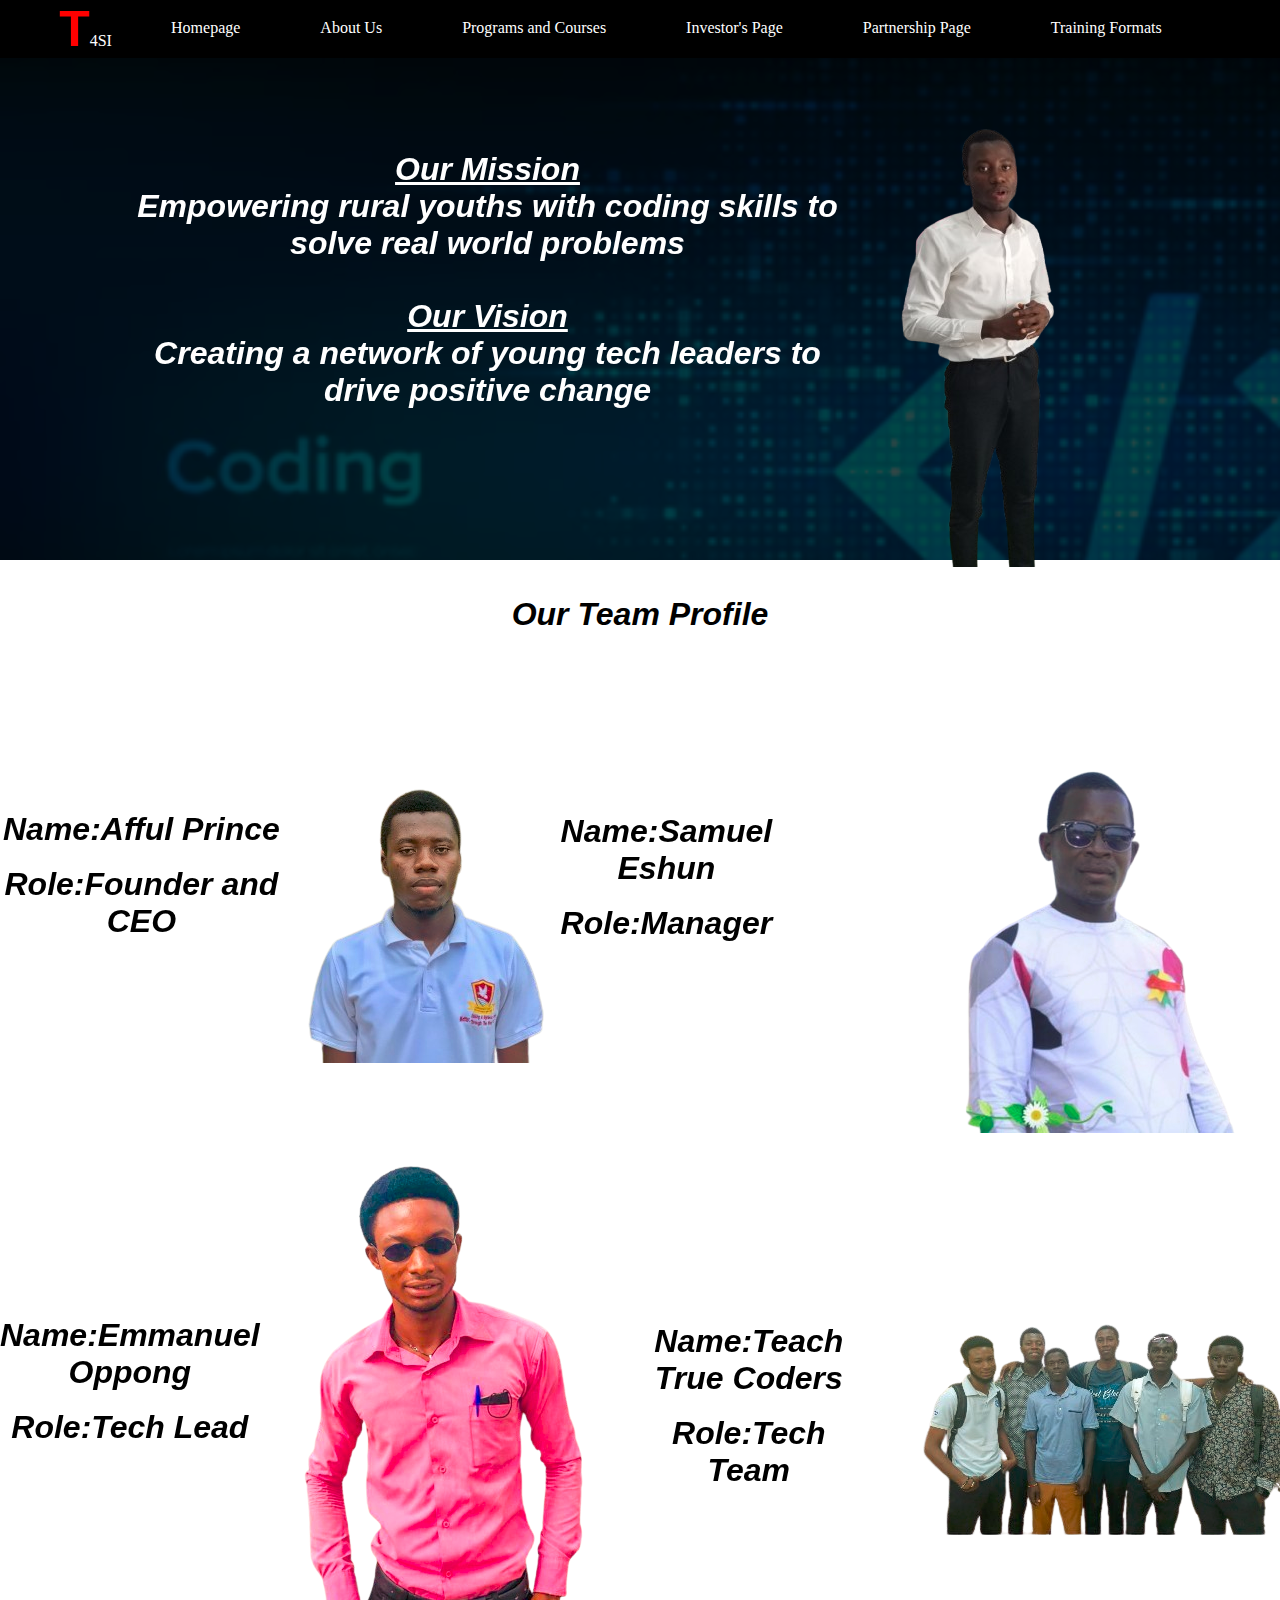
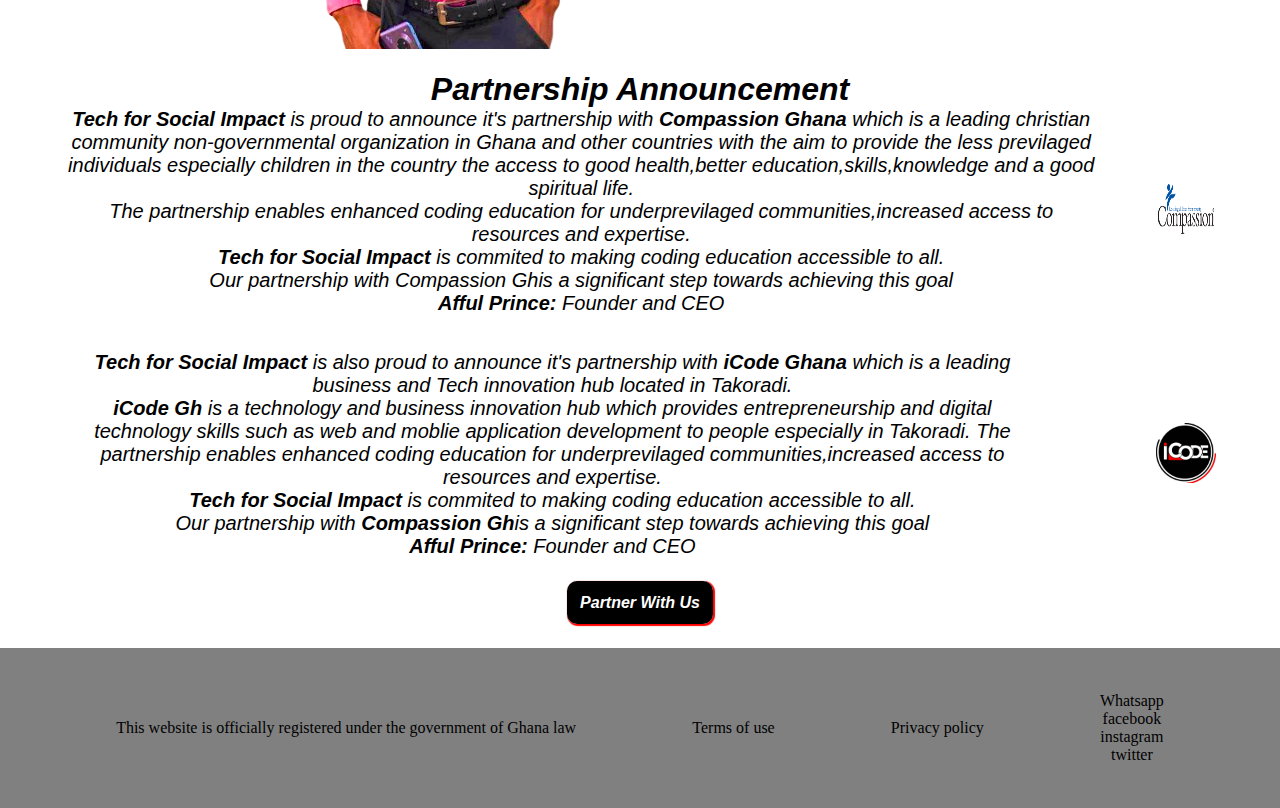
==== html/about.html @ bb2b6586 "first commit" ====
<!DOCTYPE html>
<html lang="en">
<head>
    <meta charset="UTF-8">
    <meta name="viewport" content="width=device-width, initial-scale=1.0">
    <title>Document</title>
    <link rel="stylesheet" href="../css/styles.css">

</head>
<body>
  <!-- navbar and it's content  -->
  <nav class="navbar">
    <div class="contents">

      <div class="first_content"><span class="logo-text">T</span>4SI</div>
      <!-- various pages -->
       
<div class="second_content">
<li><a href="../index.html">Homepage</a></li>  
<li><a href="../html/about.html">About Us</a></li> 
<li><a href="../html/courses.html">Programs and Courses</a></li>  
<li><a href="../html/investor_page.html">Investor's Page</a></li>
<li><a href="../html/partnership_ann.html">Partnership Page</a></li>
<li><a href="../html/training_format.html">Training Formats</a></li>
</div>

<div class="third_content"></div>

</div>

  </nav>
<!-- <br><br><br><br> -->
  <!-- main content -->
  <div class="ultimate">

    <div class="inner">
        <div class="ultimate_1">
            <h1 class="mission_1">Our Mission</h1>
            <h1 class="mission">Empowering rural youths with coding skills to solve real world problems</h1>
        </div>
    <br><br>
        <div class="ultimate_1">
            <h1 class="mission_1">Our Vision</h1>
            <h1 class="mission">Creating a network of young tech leaders to drive positive change</h1>
        </div>
    </div>

   
 
    <div class="ultimate_2">
<img src="../images/use.png" alt="no pic" class="" loading="lazy">
    </div>

  </div>

  <!-- staff hierachy -->
   <div class="team"><br><br>
    <h1 class="profile">Our Team Profile</h1>
    <div class="team_1">
        <div class="CEO">
            <div class="identity"><br><br><br><br><br><br>
    <h1 class="name">Name:Afful Prince</h1><br>
    <h1 class="role">Role:Founder and CEO</h1>
            </div>
    
            <div class="identity_pic">
    <img src="../images/me.png" alt="no_pic for " class="id_pic" downloading="lazy">
            </div>
        </div>
    
        <div class="CEO">
            <div class="identity"><br><br><br><br><br><br><br><br><br><br>
    <h1 class="name">Name:Samuel Eshun </h1><br>
    <h1 class="role">Role:Manager</h1>
            </div>
    
            <div class="identity_pic">
    <img src="../images/sam.png" alt="no_pic for " class="id_pic" downloading="lazy">
            </div>
        </div>
    </div>


    <div class="team_1">
        <div class="CEO">
            <div class="identity"><br><br><br><br><br><br><br><br><br><br>
    <h1 class="name">Name:Emmanuel Oppong </h1><br>
    <h1 class="role">Role:Tech Lead</h1>
            </div>
    
            <div class="identity_pic">
    <img src="../images/yo.png" alt="no_pic for " class="id_pic" downloading="lazy">
            </div>
        </div>
    
        <div class="CEO">
            <div class="identity"><br><br><br><br><br><br>
    <h1 class="name">Name:Teach True Coders</h1><br>
    <h1 class="role">Role:Tech Team</h1>
            </div>
    
            <div class="identity_pic">
    <img src="../images/t.png" alt="no_pic for " class="id_pic" downloading="lazy">
            </div>
        </div>
    </div>
    </div>

   </div>

   <!-- partnership announcements -->
    <div class="partnership_announcement">  <br>
        <h1 class="title">Partnership Announcement</h1>
        <!-- first paartner -->
        <div class="first_partner">

        <div class="describe">
           
            <p class="statement"><b>Tech for Social Impact </b> is proud to announce it's partnership with <b>Compassion Ghana</b> which is a leading christian community non-governmental organization in Ghana and other countries with the aim to provide the less previlaged individuals especially children in the country the access to good health,better education,skills,knowledge and a good spiritual life. <br>
            The partnership enables enhanced coding education for underprevilaged communities,increased access to resources and expertise. <br>
            <b>Tech for Social Impact</b>  <span>is commited to making  coding education accessible to all.</span> <br>
            Our partnership with <bold>Compassion Gh</bold>is a significant step towards achieving this goal <br>
            <b>Afful Prince:</b>  <span>Founder and CEO</span></p>
        </div>

        <div class="describe_pic">
            <img src="../images/A1.webp" alt="no pic" class="des_pic_1" downloading="lazy" >
        </div>

        </div>
<br><br>
<!-- second partner -->
<div class="second_partner">

    <div class="describe">
       
        <p class="statement"><b>Tech for Social Impact</b> is also proud to announce it's partnership with <b>iCode Ghana</b> which is a leading business and Tech innovation hub located in Takoradi. <br><b>iCode Gh </b> is a technology and business innovation hub which provides entrepreneurship and digital technology skills such as web and moblie application development to people especially in Takoradi.
        The partnership enables enhanced coding education for underprevilaged communities,increased access to resources and expertise. <br>
        <b>Tech for Social Impact</b>  <span>is commited to making  coding education accessible to all.</span> <br>
        Our partnership with <b>Compassion Gh</b>is a significant step towards achieving this goal <br>
        <b>Afful Prince:</b>  <span>Founder and CEO</span></p>
    </div>

    <div class="describe_pic">
        <img src="../images/icode.jpg" alt="no pic" class="des_pic_2" downloading="lazy" >
    </div>

    </div>
<br><br>
    <a href="partnership_ann.html" class="partner_button">Partner With Us</a>
    
    </div>



<!-- 
footer section -->
<br><br>
<footer>

  <div class="cp_info">
<a href="#" id="link">This website is officially registered under the government of Ghana law</a>
  </div>

  <div class="terms_of_use">
<a href="#" id="link">Terms of use</a>
  </div>

  <div class="p_p">
<a href="#" id="link">Privacy policy</a>
  </div>

  <div class="sm_links">
<a href="https://wa.me/596865714" id="link">Whatsapp</a>
<a href="https://facebook.com" id="link">facebook</a>
<a href="https://instagram.com" id="link">instagram</a>
<a href="https://twitter.com" id="link">twitter</a>
  </div>

</footer>
---- css/styles.css ----
*{
    padding: 0;
    margin: 0;
    box-sizing: border-box;
    z-index: 0;
}
body{
text-align: center;
}
.navbar{

}
.contents{
  display: flex;
  justify-content: space-evenly;
}
.logo{
   border-radius: 50%; 
  width: 80px;
  height: 80px;
  object-fit: cover;
}
.logo-text {
  font-size: 50px;
  font-family: 'Segoe UI', Tahoma, Geneva, Verdana, sans-serif;
  font-weight: bolder;
  color: red;
}
nav{
  background-color: black;
  color: white;
  position: fixed;
  width: 100%;
}
.second_content{
  list-style: none;
  display: flex;
  gap: 5rem;
  padding-top: 1.5%;
}
a{
 color: white;
 text-decoration: none;

}
a:hover{
  text-decoration: underline;
  text-decoration-color: red;
}
.hero{
gap: 10%;
  display: flex;

  align-items: center;
 justify-content: center;  
  text-align: center;
  background-color: whitesmoke;
  background-size: cover;
}
.btn{
  background-color: black;
  color: white;
  width: 10%;
  padding: 0.5%;
  border-radius: 15px;
  cursor: pointer;

}
.apply_now{
  background-color: black;
  color: white;
  padding: 0.5%;
  border-radius: 15px;
  width: 25%;

}
.left{
  width: 30rem;
}
.apply_now:hover{
  text-decoration: none;
}
.first_image{
  height: 30rem;
  width: 100%;
}
.hidden{
  display: none;
}
.hidden:hover{
  display: block;
}
.start_1{
  width: 30%;
  height: 15rem;

  text-align: center;
  border-radius: 15px;
  background-color: rgb(233, 228, 228);
  background-image: url(../images/AI4.PNG);
  background-blend-mode: multiply;
  color: white;
  background-size: cover;
}
.start_1:hover{
  background-color: rgb(80, 75, 75);
}
.start_2{
  width: 30%;
  height: 15rem;
  text-align: center;
  border-radius: 15px;
  background-color: rgb(131, 125, 125);
  background-image: url(../images/AI2.PNG);
  background-blend-mode: multiply;
  color: white;
  background-size: cover;
}
.start_2:hover{
  background-color: rgb(80, 75, 75);
}
.start_3{
  width: 30%;
  height: 15rem;
  text-align: center;
  border-radius: 15px;
  background-color: rgb(116, 103, 103);
  background-image: url(../images/larry.jpg);
  background-blend-mode: multiply;
  color: white;
  background-size: cover;
}
.start_3:hover{
  background-color: rgb(80, 75, 75); 
}
.start_4{
  width: 30%;
  height: 15rem;
  text-align: center;
  border-radius: 15px;
  background-color: rgb(133, 130, 130);
  background-image:url(../images/cap.PNG) ;
  background-blend-mode: multiply;
  color: white;
  background-size: cover;
}
.start_4:hover{
  background-color: rgb(80, 75, 75); 
}
.programs{
text-align: center;
}
.set_1{
  display: flex;
  justify-content: center;
  align-items: center;
  justify-content: space-evenly;
  
}
footer{
 background-color: grey;
  width: 100%;
  height: 10rem;
  position: sticky;
  display: flex;
  justify-content: center;
  align-items: center;
  text-align: center;
  justify-content: space-evenly;
}
.sm_links{
  display: grid;
  
}
#link{
  color: black;
}
.ultimate{
  background-color: rgb(74, 70, 70);
  background-image: url(../images/7.PNG);
  background-repeat: no-repeat;
  background-size: cover;
  background-blend-mode: multiply;
  background-attachment: fixed;
  color: white;
  width: 100%;
  height: 35rem;
  font-family: 'Segoe UI', Tahoma, Geneva, Verdana, sans-serif;
  font-weight: bold;
  font-style: italic;
  display: flex;
  align-items: center;
  justify-content: center;
  justify-content: space-around;
}
.mission_1{
  text-decoration: underline;
}
.inner{
  display: flex;
  flex-direction: column;
  padding-left: 10%;
}
/* .prince{
  background-image: url(../images/me.png);
  background-color: rgba(8, 6, 6, 0.268);
  width: 400px;
  height: 400px;
  background-size: cover;
  background-repeat: no-repeat;
  background-position: center;
  background-blend-mode: multiply;
  background-clip: border-box;
  clip-path: polygon(20%,100%,100%,0%);
} */
 .team{
  font-family: 'Segoe UI', Tahoma, Geneva, Verdana, sans-serif;
  font-weight: bold;
  font-style: italic;

 }
 .CEO{
  display: flex;
 }
.team_1{
  display: flex;
  align-items: center;
  justify-content: center;
  justify-content: space-evenly;
}
.partnership_announcement{
  text-align: center;
  font-family: 'Segoe UI', Tahoma, Geneva, Verdana, sans-serif;
  font-style: italic;
}
.statement{
  font-size: 20px;
}
.des_pic_1{
  width: 60px;
  height: 60px;
  border-radius: 15px;
}
.des_pic_2{
  width: 60px;
  height: 60px;
  border-radius: 15px;
}
.first_partner{
  display: flex;
  align-items: center;
  justify-content: center;
  justify-content: space-evenly;
  gap: 5%;
  padding-left: 5%;
  padding-right: 5%;
}
.second_partner{
  display: flex;
  align-items: center;
  justify-content: center;
  justify-content: space-evenly;
  gap: 10%;
  padding-left: 5%;
  padding-right: 5%;
}
.main_box{
  text-align: center;
  font-family: 'Segoe UI', Tahoma, Geneva, Verdana, sans-serif;
  font-weight: bold;
  font-style: italic;
  background-color: white;
  width: 100%;
  height: 50rem;
  display: flex;
  justify-content: center;
  align-items: center;
  justify-content: space-around;
}
.program_1{
  width: 400px;
  height: 400px;
  background-color: whitesmoke;
text-align: center;
font-size: 18px;
padding-left: 2%;
color: gray;
}
.course_1{
  background-color: black;
  width: 400px;
  text-align: center;
}
.course_name{
  color: black;
}
.top_circle{
  width: 100px;
  height: 100px;
  border-radius: 50%;
  background-color: white;
  margin-left: 35%;
  display: flex;
  justify-content: center;
  align-items: center;
}
.course_img{
  width: 70px;
  height: 70px;
  border-radius: 50%;

}
.partner_button{
  background-color: black;
  padding: 1%;
  border-radius: 10px;
  font-family: 'Segoe UI', Tahoma, Geneva, Verdana, sans-serif;
  font-weight: bold;
  box-shadow: 1px 1px 1px 1px red;

}
.program_2{
  display: flex;
  flex-direction: column;
  justify-content: center;
  align-items: center;
  text-align: center;
  background-color: whitesmoke;
  width: 400px;
  height: 400px;
}



























  /* MEDIA QERIES */
  @media (max-width: 480px) {
    /* styles for small mobile devices */
    body{
background-color: red;
    }
.hero{
  display: grid;
}
nav{
  
}
.second_content{
  display: none;
}
.set_1{
  display: grid;
}
.ultimate{
  display: grid;
}
.CEO{
  display: grid;
}
.team_1{
  display: grid;
}
    }
    
  
  
  
  /* - Medium (481px - 640px): */
  
  @media (min-width: 481px) and (max-width: 640px) {
    /* styles for medium mobile devices */
    body{
   background-color: lightgoldenrodyellow;
    }


  }
  
  
  /* - Large (641px - 768px): */
  
  @media (min-width: 641px) and (max-width: 768px) {
    /* styles for large mobile devices */
    body{
     background-color: pink;
    }

  
  }
  
  
  /* Tablets
  
  - Small (769px - 960px): */
  
  @media (min-width: 769px) and (max-width: 960px) {
    /* styles for small tablets */
    body{
   
    }


  }
  
  
  /* - Medium (961px - 1024px): */
  
  @media (min-width: 961px) and (max-width: 1024px) {
    /* styles for medium tablets */
    body{

    }

  }
  
  
  /* - Large (1025px - 1280px): */
  
  @media (min-width: 1025px) and (max-width: 1280px) {
    /* styles for large tablets */
    body{
     
    }

  }
  
  
  /* Desktops */
  
  /* - Small (1281px - 1440px): */
  
   @media (min-width: 1281px) and (max-width: 1440px) {
    /* styles for small desktops */
    body{
   
    }
  
  }
  
  
  /* - Medium (1441px - 1680px): */
  
  @media (min-width: 1441px) and (max-width: 1680px) {
    /* styles for medium desktops */
   
  }
  
  
  /* - Large (1681px - 1920px): */
  
  @media (min-width: 1681px) and (max-width: 1920px) {
    /* styles for large desktops */
    body{
     
    }
  }
  
  
  /* - Extra Large (1921px and up): */
  
  @media (min-width: 1921px) {
    /* styles for extra large desktops */
  }
  
  /* 
  Other Devices
  
  - Wearables (240px - 320px): */
  
  @media (max-width: 320px) {
    /* styles for wearables */
  }
  
  
  /* - Gaming Consoles (720px - 1080px): */
  
  @media (min-width: 720px) and (max-width: 1080px) {
    /* styles for gaming consoles */
  }
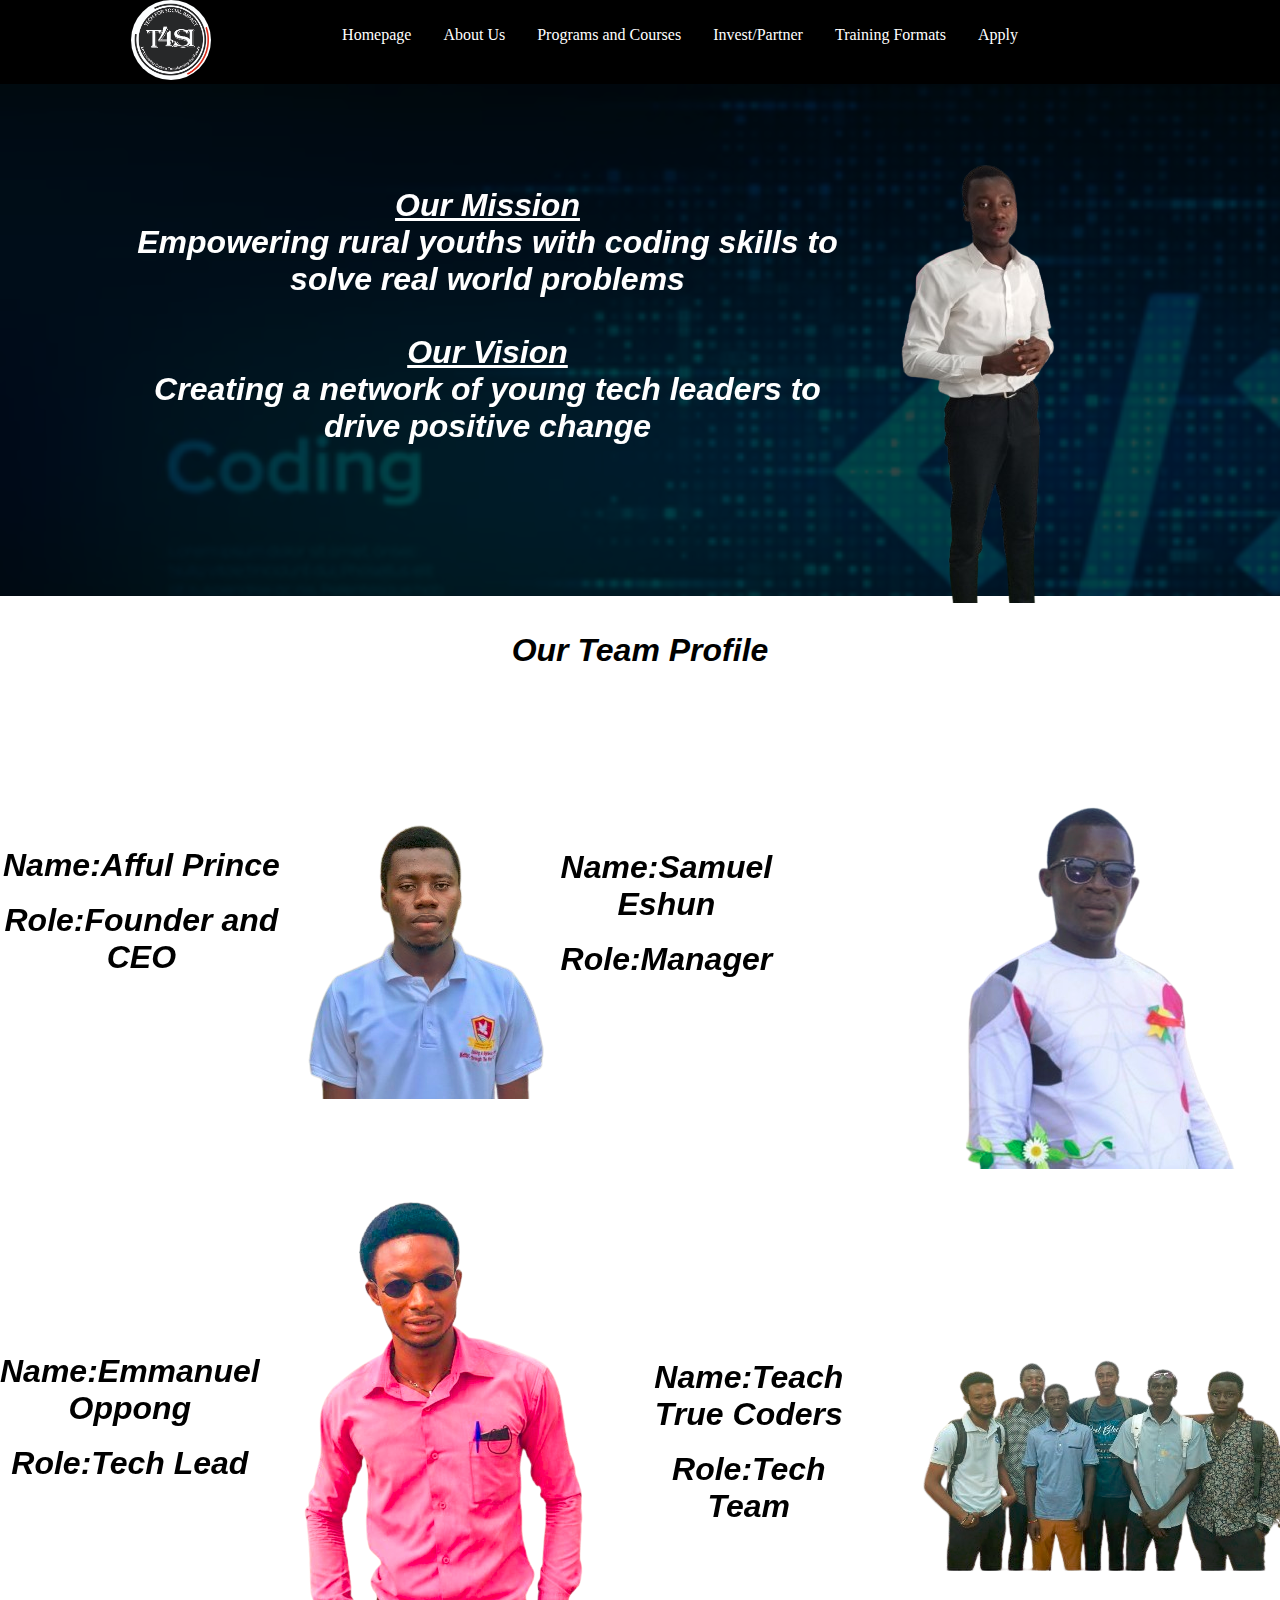
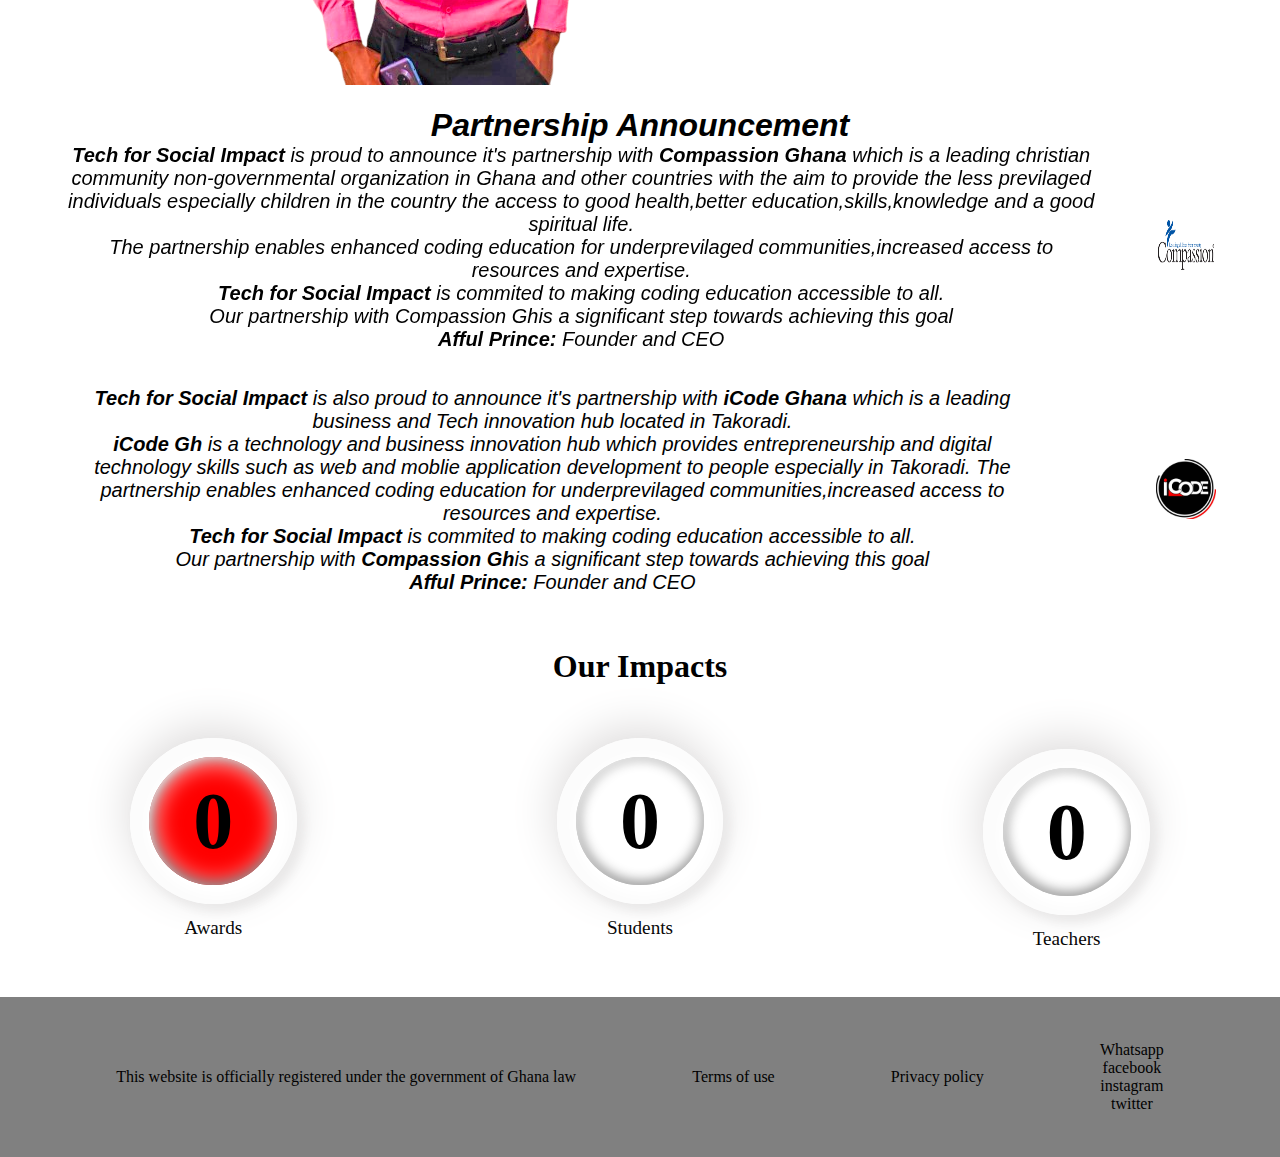
==== commit 4c4b373f: "second repo" ====
--- a/html/about.html
+++ b/html/about.html
@@ -9,19 +9,21 @@
 </head>
 <body>
   <!-- navbar and it's content  -->
+  <!-- navbar and it's content  -->
   <nav class="navbar">
     <div class="contents">
 
-      <div class="first_content"><span class="logo-text">T</span>4SI</div>
+      <div class="first_content"><img src="../images/LOGO.jpg" alt="" class="logo"></div>
       <!-- various pages -->
-       
+      
 <div class="second_content">
 <li><a href="../index.html">Homepage</a></li>  
 <li><a href="../html/about.html">About Us</a></li> 
 <li><a href="../html/courses.html">Programs and Courses</a></li>  
-<li><a href="../html/investor_page.html">Investor's Page</a></li>
-<li><a href="../html/partnership_ann.html">Partnership Page</a></li>
+<li><a href="../html/investor_page.html">Invest/Partner</a></li>
 <li><a href="../html/training_format.html">Training Formats</a></li>
+<li><a href="./html/apply.html">Apply </a></li>
+
 </div>
 
 <div class="third_content"></div>
@@ -29,6 +31,7 @@
 </div>
 
   </nav>
+  <br><br>
 <!-- <br><br><br><br> -->
   <!-- main content -->
   <div class="ultimate">
@@ -150,7 +153,38 @@
     <a href="partnership_ann.html" class="partner_button">Partner With Us</a>
     
     </div>
-
+<!-- impact container -->
+<h1 style="text-align: center;">Our Impacts </h1><br><br><br><br>
+<section class="impact_container">
+  
+    <br>
+    <br>
+   <div class="impact">
+    <div class="counter">
+        <h1 class="">0</h1>
+        <li>Awards</li>
+        <br>
+    </div>
+    <div class="counter">
+        <h1>0</h1>
+        <li>Students</li>
+        <br>
+    </div>
+    <div class="counter">
+       
+        <h1>0</h1>
+        <li>Teachers</li>
+    </div>
+    <!-- <div class="counter">
+        <h1>0</h1>
+        
+        <li>student’s</li>
+        <br> -->
+    </div>
+    
+   </div>
+  
+</section>
 
 
 <!-- 
@@ -177,4 +211,9 @@
 <a href="https://twitter.com" id="link">twitter</a>
   </div>
 
-</footer>+</footer>
+
+
+<script src="../js/home.js"></script>
+</body>
+</html>--- a/css/styles.css
+++ b/css/styles.css
@@ -35,8 +35,8 @@
 .second_content{
   list-style: none;
   display: flex;
-  gap: 5rem;
-  padding-top: 1.5%;
+  gap: 2rem;
+  padding-top: 2%;
 }
 a{
  color: white;
@@ -48,15 +48,53 @@
   text-decoration-color: red;
 }
 .hero{
-gap: 10%;
-  display: flex;
-
+gap: 0%;
+  display: flex;
   align-items: center;
  justify-content: center;  
   text-align: center;
   background-color: whitesmoke;
-  background-size: cover;
-}
+  padding-left: 15%;
+  transition: all 2s ease;
+transform-origin: left;
+animation:  from 3s forwards ease-in-out;
+}
+
+/* rotating div  */
+@keyframes from {
+from{
+    transform: scale(.5) perspective(1000px);
+    background: linear-gradient(blue,purple);
+}
+to{
+      box-shadow: inset 2px 5px 7px 4px;
+    transform: scale(1) perspective(10px);
+}
+}
+
+
+
+/* rotating div  */
+.hero div{
+  transition: 2s ease-in-out;
+  animation:  skew 2s forwards;
+}
+
+
+@keyframes skew {
+0%{
+    background: linear-gradient(orange,purple);
+    transform: scale(.2);
+   
+}
+
+100%{
+transition: 2s ease-in-out;
+    transform:scale(1)  rotate(360deg);
+}
+}
+
+
 .btn{
   background-color: black;
   color: white;
@@ -81,19 +119,20 @@
   text-decoration: none;
 }
 .first_image{
-  height: 30rem;
+  height: 25rem;
   width: 100%;
 }
-.hidden{
-  display: none;
-}
+
 .hidden:hover{
   display: block;
+}
+.read_more{
+  background: black;
+  
 }
 .start_1{
   width: 30%;
   height: 15rem;
-
   text-align: center;
   border-radius: 15px;
   background-color: rgb(233, 228, 228);
@@ -201,18 +240,7 @@
   flex-direction: column;
   padding-left: 10%;
 }
-/* .prince{
-  background-image: url(../images/me.png);
-  background-color: rgba(8, 6, 6, 0.268);
-  width: 400px;
-  height: 400px;
-  background-size: cover;
-  background-repeat: no-repeat;
-  background-position: center;
-  background-blend-mode: multiply;
-  background-clip: border-box;
-  clip-path: polygon(20%,100%,100%,0%);
-} */
+
  .team{
   font-family: 'Segoe UI', Tahoma, Geneva, Verdana, sans-serif;
   font-weight: bold;
@@ -264,72 +292,81 @@
   padding-left: 5%;
   padding-right: 5%;
 }
-.main_box{
-  text-align: center;
-  font-family: 'Segoe UI', Tahoma, Geneva, Verdana, sans-serif;
-  font-weight: bold;
-  font-style: italic;
-  background-color: white;
+.impact_container{
+ display: flex;
+ justify-content: center;
+ align-items: center;
+ padding-left: 205;
+}
+.impact{
   width: 100%;
-  height: 50rem;
-  display: flex;
-  justify-content: center;
-  align-items: center;
+  display: flex;
+  /* grid-template-columns: 20% 20% 20%  20%; */
+  justify-content: center;
   justify-content: space-around;
-}
-.program_1{
-  width: 400px;
-  height: 400px;
-  background-color: whitesmoke;
-text-align: center;
-font-size: 18px;
-padding-left: 2%;
-color: gray;
-}
-.course_1{
-  background-color: black;
-  width: 400px;
-  text-align: center;
-}
-.course_name{
-  color: black;
-}
-.top_circle{
-  width: 100px;
-  height: 100px;
+  align-items: center;
+}
+.counter li{
+list-style: none;
+margin-top: 2rem;
+}
+.counter{
+  width: 10%;
+  height: 100%;
+  font-size: 1.2rem;
+ text-align: center;
+  
+}
+.counter h1{
+  font-size: 5rem;
   border-radius: 50%;
-  background-color: white;
-  margin-left: 35%;
-  display: flex;
-  justify-content: center;
-  align-items: center;
-}
-.course_img{
-  width: 70px;
-  height: 70px;
+ font-weight: bolder;
+  text-align: center;
+  height: 8rem;
+ display: flex;
+ justify-content: center;
+ align-items: center;
+ position: relative;
+ box-shadow: inset 2px 2px 3cqb white,inset 1px -1px 13px;
+}
+.counter h1::before{
+  width: 130%;
+  height: 130%;
+  position: absolute;
+  content: "";
+  
+ 
   border-radius: 50%;
-
-}
-.partner_button{
-  background-color: black;
-  padding: 1%;
-  border-radius: 10px;
-  font-family: 'Segoe UI', Tahoma, Geneva, Verdana, sans-serif;
-  font-weight: bold;
-  box-shadow: 1px 1px 1px 1px red;
-
-}
-.program_2{
-  display: flex;
-  flex-direction: column;
-  justify-content: center;
-  align-items: center;
-  text-align: center;
-  background-color: whitesmoke;
-  width: 400px;
-  height: 400px;
-}
-
+  
+ box-shadow: 6px 6px 10px 1px  #eae9e9,  -2px -10px 5cqb  
+ rgb(221, 219, 219),inset   4px 4px 12px 12px #fcfcfc;
+
+}
+.course_pic{
+  width: 50%;
+  height: 100%;
+  border-radius: 15px;
+}
+.course_pic_1{
+  width: 53%;
+  height: 100%;
+  border-radius: 15px;
+  padding-left: 5%;
+}
+.course_pic_2{
+  width: 48%;
+  height: 50%;
+  border-radius: 15px;
+ 
+}
+.hero_course{
+  display: flex;
+  justify-content: center;
+  align-items: center;
+}
+.course_content{
+  padding-left: 15%;
+}
 
 
 
@@ -360,7 +397,7 @@
   @media (max-width: 480px) {
     /* styles for small mobile devices */
     body{
-background-color: red;
+
     }
 .hero{
   display: grid;
@@ -382,6 +419,12 @@
 }
 .team_1{
   display: grid;
+}
+.hero_course{
+  display: grid;
+  gap: 5%;
+  justify-content: center;
+  align-items: center;
 }
     }
     
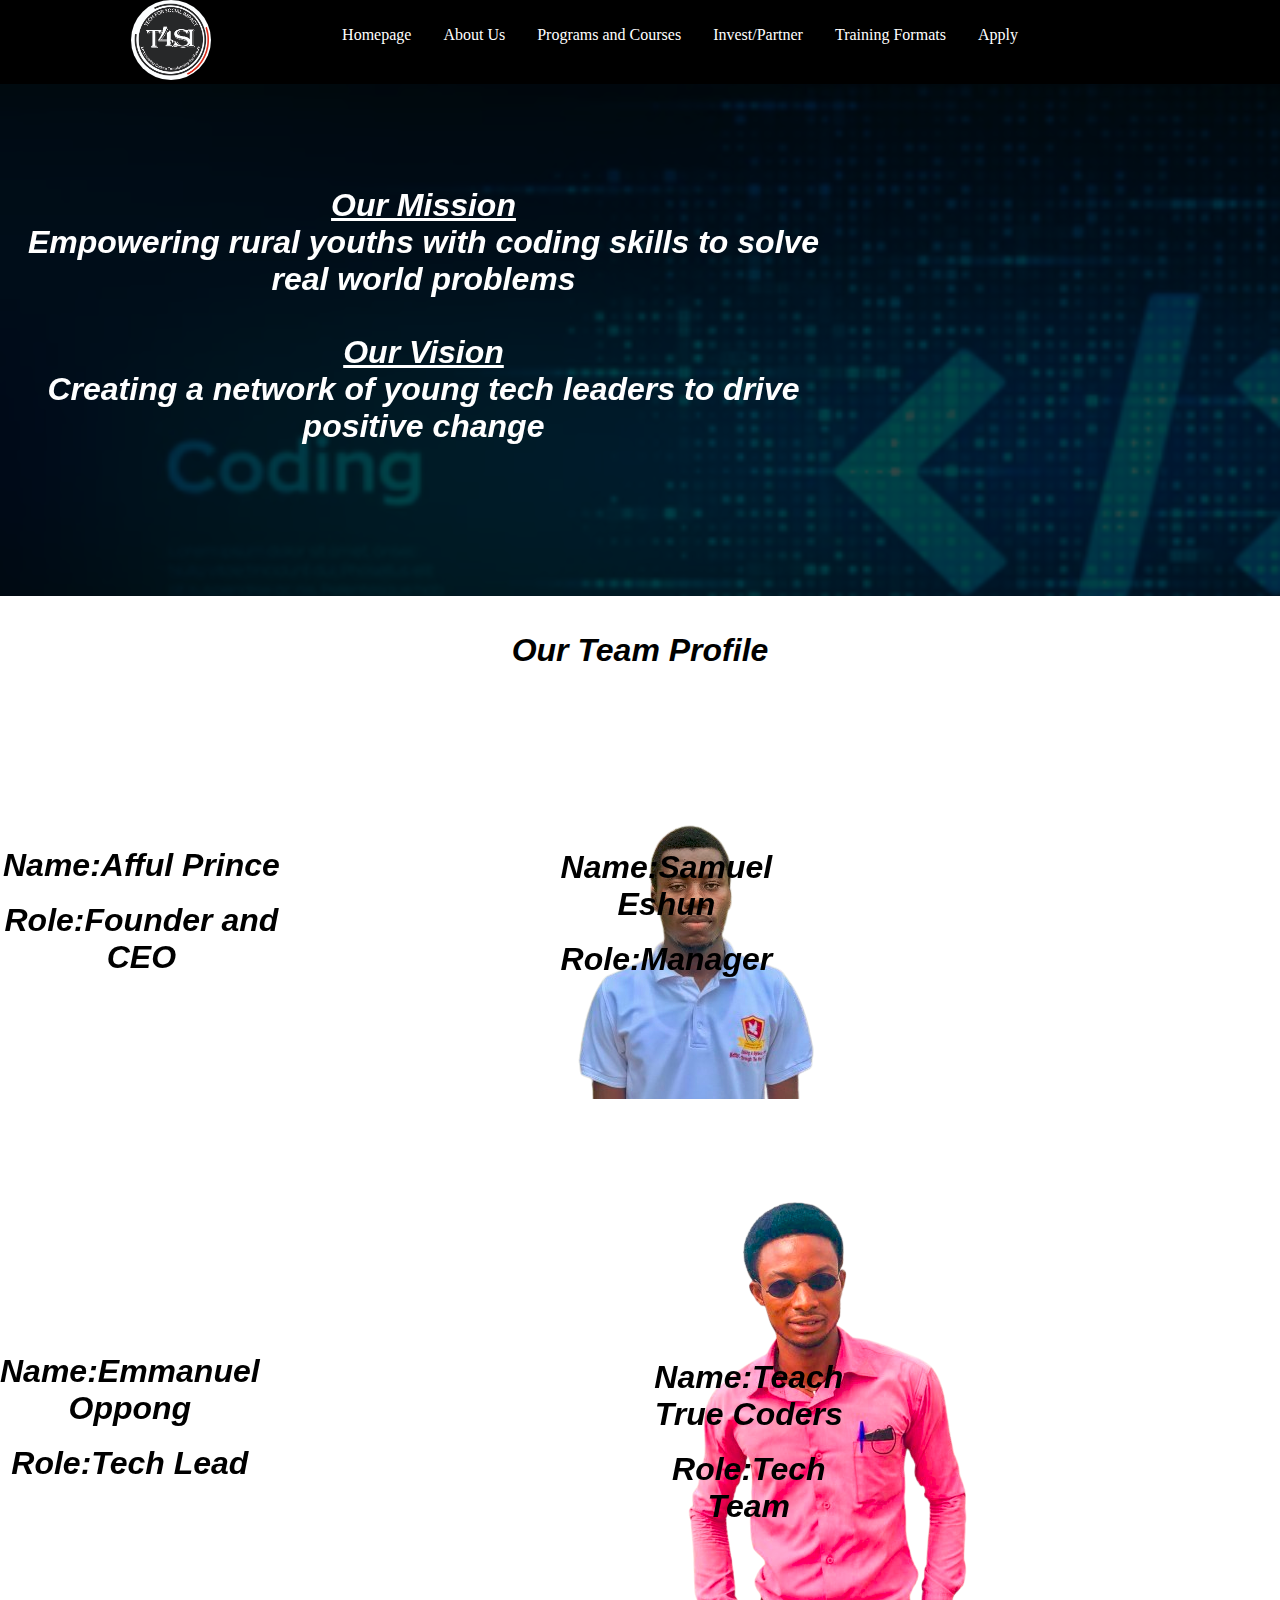
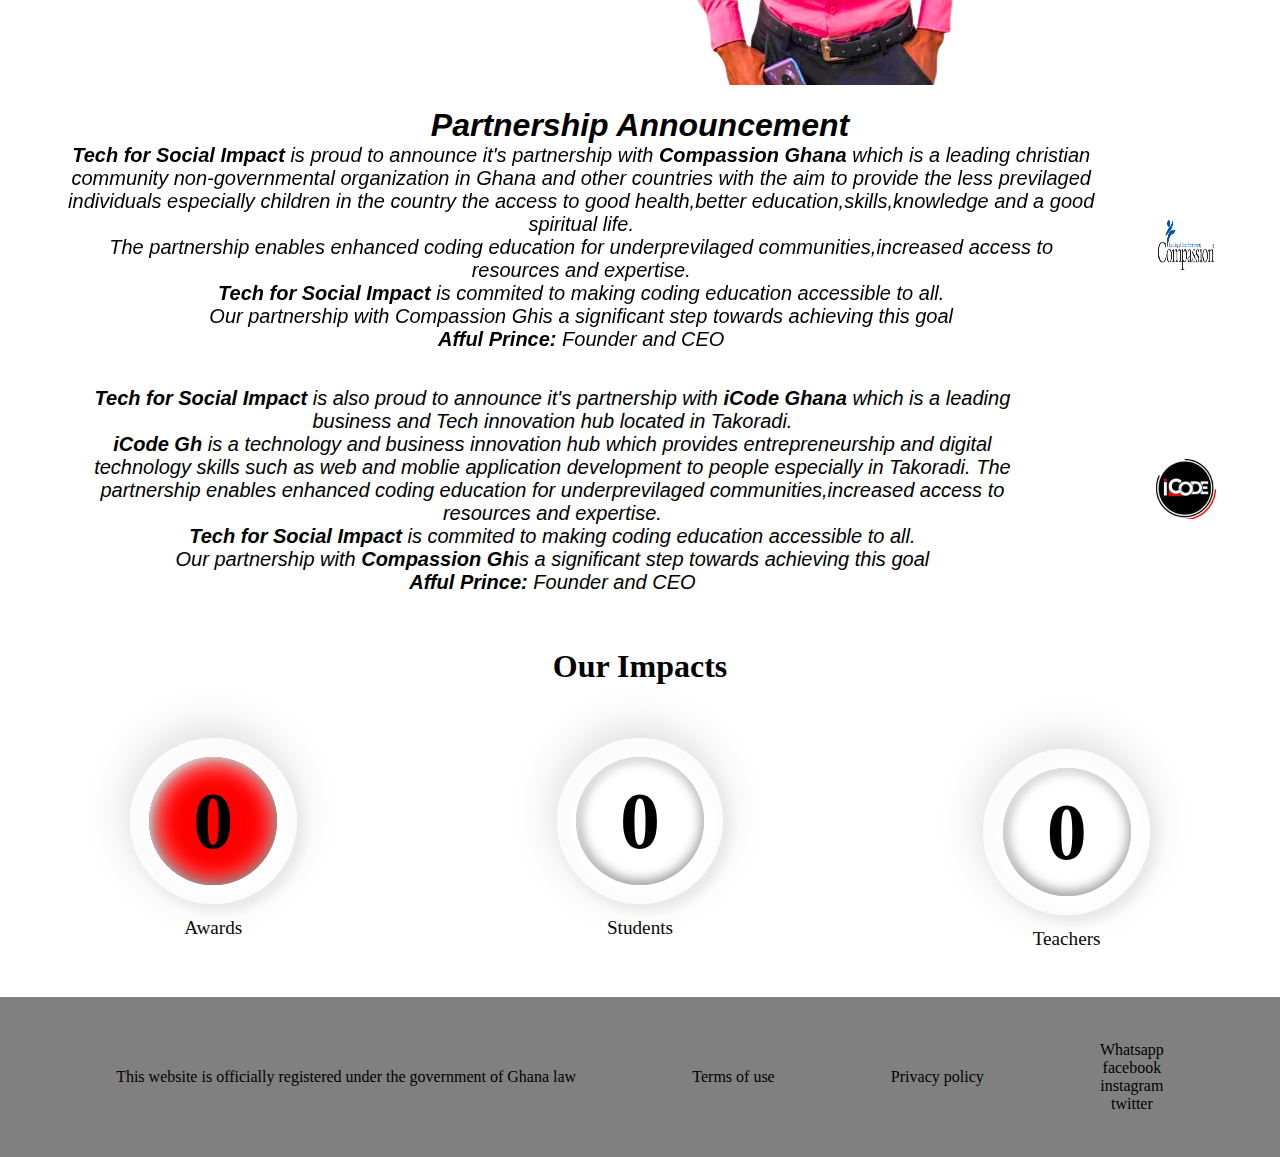
==== commit e2453073: "fourth cmmit" ====
--- a/html/about.html
+++ b/html/about.html
@@ -17,12 +17,12 @@
       <!-- various pages -->
       
 <div class="second_content">
-<li><a href="../index.html">Homepage</a></li>  
-<li><a href="../html/about.html">About Us</a></li> 
-<li><a href="../html/courses.html">Programs and Courses</a></li>  
-<li><a href="../html/investor_page.html">Invest/Partner</a></li>
-<li><a href="../html/training_format.html">Training Formats</a></li>
-<li><a href="./html/apply.html">Apply </a></li>
+<li><a href="../index.html"class="nav-link" >Homepage</a></li>  
+<li><a href="../html/about.html"class="nav-link" >About Us</a></li> 
+<li><a href="../html/courses.html"class="nav-link" >Programs and Courses</a></li>  
+<li><a href="../html/investor_page.html"class="nav-link" >Invest/Partner</a></li>
+<li><a href="../html/training_format.html"class="nav-link" >Training Formats</a></li>
+<li><a href="./html/apply.html"class="nav-link"  >Apply </a></li>
 
 </div>
 
@@ -36,7 +36,7 @@
   <!-- main content -->
   <div class="ultimate">
 
-    <div class="inner">
+    <div class="identity">
         <div class="ultimate_1">
             <h1 class="mission_1">Our Mission</h1>
             <h1 class="mission">Empowering rural youths with coding skills to solve real world problems</h1>
@@ -50,7 +50,7 @@
 
    
  
-    <div class="ultimate_2">
+    <div class="identity_pic">
 <img src="../images/use.png" alt="no pic" class="" loading="lazy">
     </div>
 
--- a/css/styles.css
+++ b/css/styles.css
@@ -32,6 +32,15 @@
   position: fixed;
   width: 100%;
 }
+.nav-link {
+  transition: all 0.3s ease;
+}
+
+.nav-link.active {
+  border-bottom: 2px solid red;
+  color: inherit; /* Keep text color unchanged */
+}
+
 .second_content{
   list-style: none;
   display: flex;
@@ -104,6 +113,7 @@
   cursor: pointer;
 
 }
+
 .apply_now{
   background-color: black;
   color: white;
@@ -130,72 +140,11 @@
   background: black;
   
 }
-.start_1{
-  width: 30%;
-  height: 15rem;
-  text-align: center;
-  border-radius: 15px;
-  background-color: rgb(233, 228, 228);
-  background-image: url(../images/AI4.PNG);
-  background-blend-mode: multiply;
-  color: white;
-  background-size: cover;
-}
-.start_1:hover{
-  background-color: rgb(80, 75, 75);
-}
-.start_2{
-  width: 30%;
-  height: 15rem;
-  text-align: center;
-  border-radius: 15px;
-  background-color: rgb(131, 125, 125);
-  background-image: url(../images/AI2.PNG);
-  background-blend-mode: multiply;
-  color: white;
-  background-size: cover;
-}
-.start_2:hover{
-  background-color: rgb(80, 75, 75);
-}
-.start_3{
-  width: 30%;
-  height: 15rem;
-  text-align: center;
-  border-radius: 15px;
-  background-color: rgb(116, 103, 103);
-  background-image: url(../images/larry.jpg);
-  background-blend-mode: multiply;
-  color: white;
-  background-size: cover;
-}
-.start_3:hover{
-  background-color: rgb(80, 75, 75); 
-}
-.start_4{
-  width: 30%;
-  height: 15rem;
-  text-align: center;
-  border-radius: 15px;
-  background-color: rgb(133, 130, 130);
-  background-image:url(../images/cap.PNG) ;
-  background-blend-mode: multiply;
-  color: white;
-  background-size: cover;
-}
-.start_4:hover{
-  background-color: rgb(80, 75, 75); 
-}
+
 .programs{
 text-align: center;
 }
-.set_1{
-  display: flex;
-  justify-content: center;
-  align-items: center;
-  justify-content: space-evenly;
-  
-}
+
 footer{
  background-color: grey;
   width: 100%;
@@ -235,6 +184,7 @@
 .mission_1{
   text-decoration: underline;
 }
+
 .inner{
   display: flex;
   flex-direction: column;
@@ -250,6 +200,152 @@
  .CEO{
   display: flex;
  }
+ trial 
+ .identity {
+  font-size: 24px;
+  font-weight: bold;
+  color: #333;
+  animation: text-animation 5s forwards;
+  transform: translateX(-100%);
+  position: relative;
+}
+
+.identity_pic {
+  animation: image-animation 5s forwards;
+  transform: translateX(100%);
+}
+
+.dentity_pic img {
+  width: 300px; /* adjust image width */
+  height: 200px; /* adjust image height */
+  object-fit: cover;
+  border-radius: 10px;
+}
+
+@keyframes text-animation {
+  0% {
+    transform: translateX(-100%);
+    opacity: 0;
+  }
+  100% {
+    transform: translateX(0);
+    opacity: 1;
+  }
+}
+
+@keyframes image-animation {
+  0% {
+    transform: translateX(100%);
+    opacity: 0;
+  }
+  100% {
+    transform: translateX(0);
+    opacity: 1;
+  }
+}
+/* <!-- rotating images  --> */
+
+.container {
+  display: flex;
+  flex-wrap: wrap;
+  justify-content: center;
+  align-items: center;
+ 
+}
+
+.card {
+  position: relative;
+  width: 400px;
+  height: 400px;
+  margin: 20px;
+  perspective: 1000px;
+  border-radius: 10px;
+  margin-left: 5%;
+  box-shadow: 1px 1px 1px 1px black;
+}
+
+.card .flip {
+  position: absolute;
+  width: 100%;
+  height: 100%;
+  transition: transform 0.5s;
+  transform-style: preserve-3d;
+  
+}
+
+.card:hover .flip {
+  transform: rotateY(180deg);
+}
+
+.card .front, .back {
+  position: absolute;
+  width: 100%;
+  height: 100%;
+  backface-visibility: hidden;
+}
+
+.front {
+  background-size: cover;
+  background-position: center;
+}
+
+.back {
+  transform: rotateY(180deg);
+  background-size: cover;
+  background-position: center;
+}
+
+/* Image 1 */
+.card1 .front {
+  background-image: url(../images/AI8.PNG);
+ 
+  color: white;
+  text-align: center;
+ font-size: 25px;
+}
+
+.card1 .back {
+  background-image: linear-gradient(160deg,grey,whitesmoke);
+}
+
+/* Image 2 */
+.card2 .front {
+  background-image: url(../images/16.PNG);
+ font-size: 25px;
+}
+
+.card2 .back {
+  background-image: linear-gradient(160deg,grey,whitesmoke);
+}
+
+/* Image 3 */
+.card3 .front {
+  background-image: url(../images/cap.PNG);
+}
+
+.card3 .back {
+  background-image: linear-gradient(160deg,grey,whitesmoke);
+}
+
+/* Image 4 */
+.card4 .front {
+  background-image: url(../images/AI5.PNG);
+}
+
+.card4 .back {
+  background-image: linear-gradient(160deg,grey,whitesmoke);
+}
+
+
+
+
+
+
+
+
+
+
+
 .team_1{
   display: flex;
   align-items: center;
@@ -363,10 +459,296 @@
   display: flex;
   justify-content: center;
   align-items: center;
+
+  /* trial  */
+  position: relative;
+  opacity: 0;
+  animation: hero_course 5s forwards;
+}
+/* trial  */
+@keyframes hero_course{
+  0% {
+    transform: translateX(-100vw);
+    opacity: 0;
+  }
+  100% {
+    transform: translateX(0);
+    opacity: 1;
+  }
 }
 .course_content{
   padding-left: 15%;
 }
+/* self writing texts */
+.fly-in {
+
+}
+
+
+/* forms at the partnership page  */
+
+/* Forms container */
+.forms-container {
+  position: relative;
+  display: flex;
+  justify-content: center;
+  align-items: center;
+}
+
+/* Forms */
+.login-form, .register-form {
+  position: absolute;
+  top: 0;
+  left: 0;
+  width: 100%;
+  background-color: #fff;
+  padding: 20px;
+  border: 1px solid #ddd;
+  box-shadow: 0 0 10px rgba(0, 0, 0, 0.1);
+  display: none;
+}
+
+/* Links */
+.login-link, .register-link {
+  text-decoration: none;
+  color: white;
+  background-color: grey;
+  padding: 0.5%;
+  box-shadow: 1px 1px 1px 1px black;
+  border-bottom: 2px solid transparent;
+
+}
+
+/* Active link styles */
+.login-link:active, .register-link:active {
+  border-bottom: 2px solid red;
+}
+
+/* Show login form when link is clicked */
+.login-link[href="#login"]:target + .login-form {
+  display: block;
+}
+
+/* Show register form when link is clicked */
+.register-link[href="#register"]:target + .register-form {
+  display: block;
+}
+
+/* Active form styles */
+.login-form:target, .register-form:target {
+  display: block;
+  /* border: 1px solid red; */
+  width: 30%;
+  height: 25rem;
+  background-color: whitesmoke;
+  font-size: 25px;
+  display: flex;
+  justify-content: center;
+  align-items: center;
+  text-align: center;
+  transform: translate(-50%, -50%);
+  top: 50%;
+  left: 50%;
+  margin-top: 15%;
+  border-radius: 15px;
+}
+
+
+/* Loading image styles */
+.loading-image {
+  display: none;
+  position: absolute;
+  top: 50%;
+  left: 50%;
+  transform: translate(-50%, -50%);
+  z-index: 1;
+}
+
+/* Success message styles */
+.success-message {
+  display: none;
+  color: green;
+  font-size: 16px;
+  margin-top: 10px;
+}
+
+/* Check symbol styles */
+.check-symbol {
+  display: none;
+  color: green;
+  font-size: 24px;
+  margin-top: 10px;
+}
+
+/* Back link styles */
+.back-link {
+
+  margin-top: 10px;
+}
+
+.back-link a {
+  text-decoration: none;
+  color: #337ab7;
+}
+
+.back-link a:hover {
+  text-decoration: underline;
+}
+
+/* Submit button styles */
+.submit-button:active + .loading-image {
+  display: block;
+}
+.submit-button{
+  background-color: black;
+  color: white;
+  width: 50%;
+  padding: 0.3%;
+  border-radius: 10px;
+}
+.loading-image.fade-out {
+  animation: fadeOut 10s forwards;
+}
+
+.loading-image.fade-out + .success-message {
+  display: block;
+  animation: fadeIn 2s forwards;
+}
+
+.loading-image.fade-out + .success-message + .check-symbol {
+  display: block;
+  animation: fadeIn 2s forwards;
+}
+
+.loading-image.fade-out + .success-message + .check-symbol + .back-link {
+  display: block;
+  animation: fadeIn 2s forwards;
+  font-size: 25px;
+  color: green;
+}
+
+@keyframes fadeOut {
+  0% { opacity: 1; }
+  100% { opacity: 0; }
+}
+
+@keyframes fadeIn {
+  0% { opacity: 0; }
+  100% { opacity: 1; }
+}
+.intro{
+  font-size: 25px;
+  
+  font-weight: bold;
+  font-style: italic;
+}
+.investor_form{
+ padding-bottom: 10%;
+ padding-top: 5%;
+}
+  #textarea{
+    height:50%;
+  }
+input{
+  width: 70%;
+  background: transparent;
+  border-radius: 5px;
+  text-align: center;
+  font-size: 20px;
+  cursor: pointer;
+  color: blue;
+}
+textarea{
+  width: 70%;
+  border-radius: 5px;
+  background: transparent;
+  text-align: center;
+  font-size: 20px;
+  cursor: pointer;
+  color: blue;
+}
+button{
+  cursor: pointer;
+}
+.submit-button_1{
+margin-top: -5rem;
+}
+
+  /* trial on the apply page  */
+  .image-container {
+    /* position: relative; */
+    width: 300px; /* adjust width */
+    height: 200px; /* adjust height */
+    perspective: 1000px;
+  }
+  
+  
+  .image-card {
+   /* position: relative; */
+    width: 100%;
+    height: 100%;
+    transition: transform 0.5s;
+    transform-style: preserve-3d;
+  }
+  
+  .image-card .front {
+     position: absolute; 
+    width: 100%;
+    height: 100%;
+    backface-visibility: hidden;
+    background-size: cover;
+    background-image: url(../images/AI8.PNG); /* front image */
+    display: flex;
+    justify-content: center;
+    align-items: center;
+    color: #fff;
+    background-color: rgba(7, 0, 0, 0.586);
+    background-blend-mode: multiply;
+    font-size: 24px;
+  }
+  
+  .image-card .back {
+     position: absolute; 
+    width: 100%;
+    height: 100%;
+    backface-visibility: hidden;
+    transform: rotateY(180deg);
+    background-size: cover;
+    /* background-image: url(../images/e.jpg); */
+     /* back image */
+    display: flex;
+    justify-content: center;
+    align-items: center;
+    color: #fff;
+    font-size: 24px;
+    background-color: black;
+    text-align: center;
+    padding: 0.5%;
+  }
+  
+  .image-container:hover .image-card {
+    transform: rotateY(180deg);
+  }
+  .apply_container{
+    display: flex;
+    flex-direction: row;
+    justify-content: center;
+    align-items: center;
+    justify-content: space-around;
+  }
+/* progress bar  */
+.progress-bar {
+  position: fixed;
+  top: 0;
+  left: 0;
+  height: 5px;
+  background-color: #007bff;
+  z-index: 1000;
+}
+
+
+
+
 
 
 
